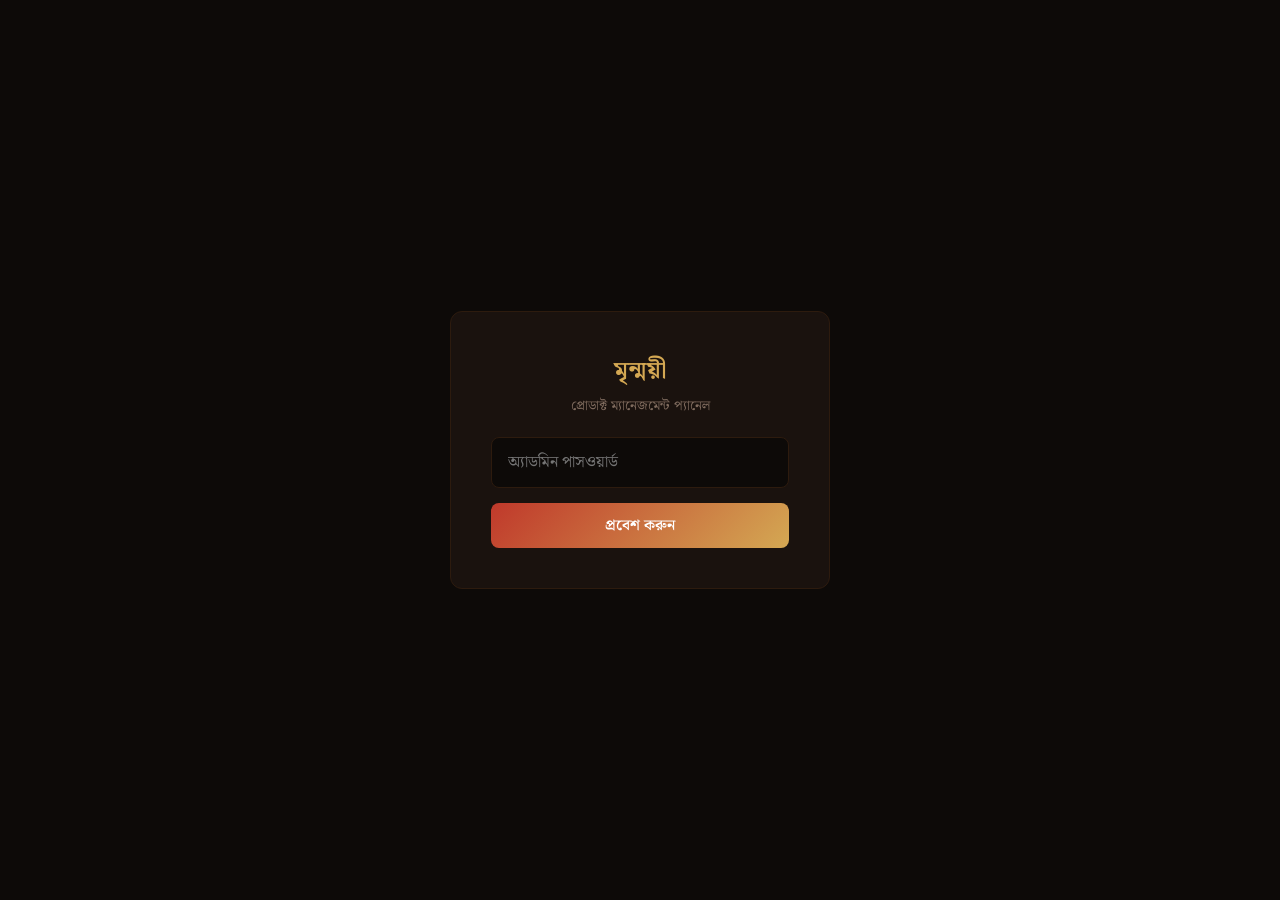
==== admin.html @ 80c6278c "add admin panel with product CRUD + dynamic product loading" ====
<!DOCTYPE html>
<html lang="bn">
<head>
    <meta charset="UTF-8" />
    <meta name="viewport" content="width=device-width, initial-scale=1.0" />
    <title>অ্যাডমিন - মৃন্ময়ী</title>
    <link rel="preconnect" href="https://fonts.googleapis.com" />
    <link href="https://fonts.googleapis.com/css2?family=Noto+Serif+Bengali:wght@400;600;700&family=Inter:wght@400;500;600&display=swap" rel="stylesheet" />
    <style>
        * { margin: 0; padding: 0; box-sizing: border-box; }
        body { font-family: 'Noto Serif Bengali', 'Inter', sans-serif; background: #0d0a08; color: #e8ddd0; min-height: 100vh; }
        .admin-container { max-width: 1100px; margin: 0 auto; padding: 20px; }
        .admin-header { display: flex; justify-content: space-between; align-items: center; padding: 20px 0; border-bottom: 1px solid #2d1b0e; }
        .admin-header h1 { font-size: 1.4rem; color: #d4a853; }
        .admin-header h1 span { color: #c0392b; font-size: 0.8rem; display: block; font-weight: 400; }
        .admin-actions { display: flex; gap: 10px; }
        .admin-stats { display: flex; gap: 20px; padding: 15px 0; color: #7f6b5e; font-size: 0.9rem; }
        .admin-stats strong { color: #d4a853; }

        .login-screen { display: flex; align-items: center; justify-content: center; min-height: 100vh; }
        .login-box { background: #1a120e; border: 1px solid #2d1b0e; border-radius: 12px; padding: 40px; width: 100%; max-width: 380px; text-align: center; }
        .login-box h2 { color: #d4a853; margin-bottom: 5px; }
        .login-box p { color: #7f6b5e; font-size: 0.85rem; margin-bottom: 20px; }
        .login-box input { width: 100%; padding: 12px 16px; background: #0d0a08; border: 1px solid #2d1b0e; border-radius: 8px; color: #e8ddd0; font-size: 1rem; font-family: inherit; margin-bottom: 15px; }
        .login-box input:focus { outline: none; border-color: #d4a853; }
        .login-error { color: #c0392b; font-size: 0.85rem; margin-bottom: 10px; display: none; }
        .login-error.show { display: block; }
        .login-loading { color: #7f6b5e; font-size: 0.85rem; display: none; }
        .login-loading.show { display: block; }

        .btn { padding: 10px 24px; border: none; border-radius: 8px; font-size: 0.95rem; font-family: inherit; cursor: pointer; transition: all 0.3s; }
        .btn-primary { background: linear-gradient(135deg, #c0392b, #d4a853); color: #fff; font-weight: 600; }
        .btn-primary:hover { transform: translateY(-1px); box-shadow: 0 4px 15px rgba(192,57,43,0.4); }
        .btn-secondary { background: #2d1b0e; color: #d4a853; border: 1px solid #4a2c1a; }
        .btn-secondary:hover { background: #3d2515; }
        .btn-danger { background: #7b241c; color: #fff; }
        .btn-danger:hover { background: #922b21; }
        .btn-sm { padding: 6px 14px; font-size: 0.8rem; }
        .btn-success { background: #27ae60; color: #fff; }
        .btn-success:hover { background: #229954; }

        .main-screen { display: none; }

        .toolbar { display: flex; justify-content: space-between; align-items: center; margin: 15px 0; gap: 10px; flex-wrap: wrap; }

        .product-table-wrap { overflow-x: auto; background: #1a120e; border: 1px solid #2d1b0e; border-radius: 10px; }
        .product-table { width: 100%; border-collapse: collapse; font-size: 0.85rem; }
        .product-table th { background: #2d1b0e; color: #d4a853; padding: 10px 12px; text-align: left; font-weight: 600; white-space: nowrap; }
        .product-table td { padding: 10px 12px; border-top: 1px solid #2d1b0e; }
        .product-table tr:hover td { background: rgba(212,168,83,0.03); }
        .product-table .col-name { min-width: 130px; }
        .product-table .col-desc { min-width: 160px; color: #7f6b5e; font-size: 0.8rem; }
        .product-table .col-price { white-space: nowrap; color: #d4a853; font-weight: 600; }
        .product-table .col-cat { white-space: nowrap; }
        .product-table .col-tag { white-space: nowrap; }
        .product-table .col-sizes { white-space: nowrap; color: #7f6b5e; font-size: 0.8rem; }
        .product-table .col-actions { white-space: nowrap; text-align: right; }
        .product-table .col-actions button { margin-left: 5px; }

        .color-dot { display: inline-block; width: 14px; height: 14px; border-radius: 50%; vertical-align: middle; margin-right: 4px; border: 1px solid rgba(255,255,255,0.1); }
        .tag-badge { display: inline-block; padding: 2px 8px; border-radius: 4px; font-size: 0.75rem; background: rgba(212,168,83,0.15); color: #d4a853; }
        .tag-badge.premium { background: rgba(142,68,173,0.2); color: #bb8fce; }
        .tag-badge.bestseller { background: rgba(192,57,43,0.2); color: #e74c3c; }
        .status-active { color: #27ae60; }
        .status-inactive { color: #7f6b5e; }

        .empty-state { text-align: center; padding: 60px 20px; color: #7f6b5e; }
        .empty-state h3 { font-size: 1.2rem; margin-bottom: 8px; color: #999; }
        .empty-state p { font-size: 0.9rem; }

        .toast { position: fixed; bottom: 30px; right: 30px; background: #27ae60; color: #fff; padding: 14px 24px; border-radius: 10px; font-size: 0.9rem; font-family: inherit; display: none; z-index: 9999; animation: slideUp 0.3s ease; box-shadow: 0 4px 20px rgba(0,0,0,0.5); }
        .toast.error { background: #c0392b; }
        .toast.show { display: block; }
        @keyframes slideUp { from { opacity: 0; transform: translateY(20px); } to { opacity: 1; transform: translateY(0); } }

        .modal-overlay { position: fixed; top: 0; left: 0; width: 100%; height: 100%; background: rgba(0,0,0,0.7); display: none; align-items: center; justify-content: center; z-index: 9998; padding: 20px; }
        .modal-overlay.show { display: flex; }
        .modal { background: #1a120e; border: 1px solid #2d1b0e; border-radius: 14px; padding: 30px; width: 100%; max-width: 600px; max-height: 90vh; overflow-y: auto; }
        .modal h3 { color: #d4a853; margin-bottom: 20px; font-size: 1.2rem; }
        .modal .form-row { display: flex; gap: 15px; margin-bottom: 15px; }
        .modal .form-row .form-group { flex: 1; }
        .modal .form-group { margin-bottom: 15px; }
        .modal label { display: block; color: #7f6b5e; font-size: 0.8rem; margin-bottom: 4px; }
        .modal input, .modal select, .modal textarea { width: 100%; padding: 10px 14px; background: #0d0a08; border: 1px solid #2d1b0e; border-radius: 8px; color: #e8ddd0; font-size: 0.9rem; font-family: inherit; }
        .modal input:focus, .modal select:focus, .modal textarea:focus { outline: none; border-color: #d4a853; }
        .modal textarea { resize: vertical; min-height: 60px; }
        .modal .checkbox-group { display: flex; align-items: center; gap: 10px; }
        .modal .checkbox-group input[type="checkbox"] { width: auto; }
        .modal .modal-actions { display: flex; gap: 10px; justify-content: flex-end; margin-top: 20px; }

        @media (max-width: 768px) {
            .admin-container { padding: 10px; }
            .admin-header { flex-direction: column; gap: 10px; text-align: center; }
            .product-table th:nth-child(2), .product-table td:nth-child(2) { display: none; }
            .modal .form-row { flex-direction: column; gap: 0; }
            .modal { padding: 20px; }
            .toast { left: 20px; right: 20px; bottom: 20px; text-align: center; }
        }
    </style>
</head>
<body>

<div class="login-screen" id="loginScreen">
    <div class="login-box">
        <h2>মৃন্ময়ী</h2>
        <p>প্রোডাক্ট ম্যানেজমেন্ট প্যানেল</p>
        <input type="password" id="passwordInput" placeholder="অ্যাডমিন পাসওয়ার্ড" onkeydown="if(event.key==='Enter') login()" />
        <div class="login-error" id="loginError">ভুল পাসওয়ার্ড</div>
        <div class="login-loading" id="loginLoading">ভেরিফাই করা হচ্ছে...</div>
        <button class="btn btn-primary" onclick="login()" style="width:100%">প্রবেশ করুন</button>
    </div>
</div>

<div class="main-screen" id="mainScreen">
    <div class="admin-container">
        <div class="admin-header">
            <div>
                <h1>মৃন্ময়ী <span>প্রোডাক্ট ম্যানেজমেন্ট</span></h1>
            </div>
            <div class="admin-actions">
                <button class="btn btn-sm btn-secondary" onclick="window.open('index.html','_blank')">সাইট দেখুন</button>
                <button class="btn btn-sm btn-danger" onclick="logout()">লগআউট</button>
            </div>
        </div>

        <div class="admin-stats">
            <span>মোট প্রোডাক্ট: <strong id="totalCount">০</strong></span>
            <span>সর্বশেষ আপডেট: <strong id="lastUpdated">--</strong></span>
        </div>

        <div class="toolbar">
            <button class="btn btn-primary" onclick="openAddModal()">+ নতুন প্রোডাক্ট</button>
            <button class="btn btn-sm btn-secondary" onclick="loadProducts()">⟳ রিফ্রেশ</button>
        </div>

        <div class="product-table-wrap" id="tableWrap">
            <div class="empty-state" id="emptyState">
                <h3>কোনো প্রোডাক্ট নেই</h3>
                <p>"+ নতুন প্রোডাক্ট" বাটনে ক্লিক করে প্রথম প্রোডাক্ট যোগ করুন।</p>
            </div>
            <table class="product-table" id="productTable" style="display:none;">
                <thead>
                    <tr>
                        <th>রং</th>
                        <th>নাম</th>
                        <th>দাম</th>
                        <th>ক্যাটাগরি</th>
                        <th>ট্যাগ</th>
                        <th>সাইজ</th>
                        <th style="text-align:right;">অ্যাকশন</th>
                    </tr>
                </thead>
                <tbody id="productBody"></tbody>
            </table>
        </div>
    </div>
</div>

<!-- Add/Edit Modal -->
<div class="modal-overlay" id="productModal">
    <div class="modal">
        <h3 id="modalTitle">নতুন প্রোডাক্ট</h3>
        <input type="hidden" id="editId" value="" />
        <div class="form-row">
            <div class="form-group">
                <label>নাম *</label>
                <input type="text" id="pName" placeholder="যেমন: সোনালী প্রিয়া" />
            </div>
            <div class="form-group">
                <label>দাম (৳) *</label>
                <input type="number" id="pPrice" placeholder="৩৫০" min="0" />
            </div>
        </div>
        <div class="form-group">
            <label>বর্ণনা *</label>
            <textarea id="pDesc" placeholder="যেমন: সোনালী কুন্দন ডিজাইনের চুড়ি সেট"></textarea>
        </div>
        <div class="form-row">
            <div class="form-group">
                <label>রং (হেক্স কোড)</label>
                <input type="text" id="pColor" placeholder="#d4a853" />
            </div>
            <div class="form-group">
                <label>রংয়ের নাম</label>
                <input type="text" id="pColorName" placeholder="golden" />
            </div>
        </div>
        <div class="form-row">
            <div class="form-group">
                <label>ক্যাটাগরি *</label>
                <select id="pCategory">
                    <option value="golden">সোনালী (Golden)</option>
                    <option value="red">লাল (Red)</option>
                    <option value="blue">নীল (Blue)</option>
                    <option value="green">সবুজ (Green)</option>
                    <option value="premium">প্রিমিয়াম (Premium)</option>
                </select>
            </div>
            <div class="form-group">
                <label>সাইজ (কমা দিয়ে আলাদা)</label>
                <input type="text" id="pSizes" placeholder="M, L, XL" />
            </div>
        </div>
        <div class="form-row">
            <div class="form-group">
                <label>ট্যাগ (ঐচ্ছিক)</label>
                <input type="text" id="pTag" placeholder="যেমন: বেস্টসেলার, নতুন, প্রিমিয়াম" />
            </div>
            <div class="form-group">
                <label>স্ট্যাটাস</label>
                <div class="checkbox-group">
                    <input type="checkbox" id="pActive" checked />
                    <label style="margin:0;">সক্রিয়</label>
                </div>
            </div>
        </div>
        <div class="form-group">
            <label>ছবির URL *</label>
            <input type="text" id="pImage" placeholder="images/ফাইল.jpg অথবা https://... URL" />
        </div>
        <div class="modal-actions">
            <button class="btn btn-secondary" onclick="closeModal()">বাতিল</button>
            <button class="btn btn-success" id="saveBtn" onclick="saveProduct()">সেভ করুন</button>
        </div>
    </div>
</div>

<!-- Delete Confirmation -->
<div class="modal-overlay" id="deleteModal">
    <div class="modal" style="max-width:400px;">
        <h3 style="color:#c0392b;">প্রোডাক্ট ডিলিট করবেন?</h3>
        <p id="deleteName" style="color:#e8ddd0;margin-bottom:6px;"></p>
        <p style="color:#7f6b5e;font-size:0.85rem;">এই প্রোডাক্ট স্থায়ীভাবে মুছে যাবে।</p>
        <input type="hidden" id="deleteId" value="" />
        <div class="modal-actions">
            <button class="btn btn-secondary" onclick="closeDeleteModal()">বাতিল</button>
            <button class="btn btn-danger" onclick="confirmDelete()">ডিলিট করুন</button>
        </div>
    </div>
</div>

<div class="toast" id="toast"></div>

<script>
var API_URL = 'https://script.google.com/macros/s/AKfycbx_mSFby4uET0ACqFEdVvw1u954wOQj4kkb-bBLTsKxGAxZcxYcHjae21Y_AVD1EjmvEA/exec';

function jsonp(url, callbackName, callback) {
    window[callbackName] = function(data) {
        delete window[callbackName];
        var s = document.getElementById('_jp_' + callbackName);
        if (s) s.remove();
        callback(data);
    };
    var s = document.createElement('script');
    s.id = '_jp_' + callbackName;
    var sep = url.indexOf('?') > -1 ? '&' : '?';
    s.src = url + sep + 'callback=' + callbackName;
    s.onerror = function() {
        delete window[callbackName];
        callback({error: 'Network error'});
    };
    document.body.appendChild(s);
}

function login() {
    var pass = document.getElementById('passwordInput').value;
    if (!pass) return;
    document.getElementById('loginError').classList.remove('show');
    document.getElementById('loginLoading').classList.add('show');
    var cb = 'authCB_' + Date.now();
    jsonp(API_URL + '?action=auth&password=' + encodeURIComponent(pass), cb, function(data) {
        document.getElementById('loginLoading').classList.remove('show');
        if (data.valid) {
            localStorage.setItem('mrinmoyee_admin_pass', pass);
            document.getElementById('loginScreen').style.display = 'none';
            document.getElementById('mainScreen').style.display = 'block';
            loadProducts();
        } else {
            document.getElementById('loginError').textContent = data.message || 'ভুল পাসওয়ার্ড';
            document.getElementById('loginError').classList.add('show');
        }
    });
}

function logout() {
    localStorage.removeItem('mrinmoyee_admin_pass');
    document.getElementById('mainScreen').style.display = 'none';
    document.getElementById('loginScreen').style.display = 'flex';
    document.getElementById('passwordInput').value = '';
}

var products = [];

function loadProducts() {
    document.getElementById('lastUpdated').textContent = 'লোড হচ্ছে...';
    var pass = localStorage.getItem('mrinmoyee_admin_pass');
    var cb = 'prodCB_' + Date.now();
    jsonp(API_URL + '?action=getProducts&password=' + encodeURIComponent(pass), cb, function(data) {
        if (data.error) {
            showToast('ডেটা লোড করতে সমস্যা: ' + data.error, true);
            return;
        }
        if (data.products && Array.isArray(data.products)) {
            products = data.products;
        } else {
            products = [];
        }
        renderTable();
        document.getElementById('lastUpdated').textContent = new Date().toLocaleString('bn-BD');
    });
}

function renderTable() {
    document.getElementById('totalCount').textContent = products.length;
    var tbody = document.getElementById('productBody');
    var table = document.getElementById('productTable');
    var empty = document.getElementById('emptyState');

    if (products.length === 0) {
        table.style.display = 'none';
        empty.style.display = 'block';
        return;
    }

    table.style.display = '';
    empty.style.display = 'none';

    tbody.innerHTML = products.map(function(p) {
        var tagClass = '';
        var tagText = p.tag || '';
        if (tagText === 'প্রিমিয়াম') tagClass = 'premium';
        else if (tagText === 'বেস্টসেলার') tagClass = 'bestseller';

        return '<tr>' +
            '<td><span class="color-dot" style="background:' + (p.color || '#999') + '"></span></td>' +
            '<td class="col-name">' + esc(p.name) + '</td>' +
            '<td class="col-price">৳' + p.price + '</td>' +
            '<td class="col-cat">' + esc(p.category || '-') + '</td>' +
            '<td class="col-tag">' + (tagText ? '<span class="tag-badge ' + tagClass + '">' + esc(tagText) + '</span>' : '-') + '</td>' +
            '<td class="col-sizes">' + esc(p.sizes || '-') + '</td>' +
            '<td class="col-actions">' +
                '<button class="btn btn-sm btn-secondary" onclick="openEditModal(\'' + p.id + '\')">সম্পাদনা</button>' +
                '<button class="btn btn-sm btn-danger" onclick="openDeleteModal(\'' + p.id + '\',\'' + esc(p.name) + '\')">ডিলিট</button>' +
            '</td>' +
        '</tr>';
    }).join('');
}

function esc(t) {
    if (!t) return '';
    return String(t).replace(/&/g,'&amp;').replace(/</g,'&lt;').replace(/>/g,'&gt;').replace(/"/g,'&quot;');
}

function openAddModal() {
    document.getElementById('modalTitle').textContent = 'নতুন প্রোডাক্ট';
    document.getElementById('editId').value = '';
    document.getElementById('pName').value = '';
    document.getElementById('pDesc').value = '';
    document.getElementById('pPrice').value = '';
    document.getElementById('pColor').value = '#d4a853';
    document.getElementById('pColorName').value = '';
    document.getElementById('pCategory').value = 'golden';
    document.getElementById('pSizes').value = 'M, L';
    document.getElementById('pTag').value = '';
    document.getElementById('pActive').checked = true;
    document.getElementById('pImage').value = '';
    document.getElementById('saveBtn').textContent = 'সেভ করুন';
    document.getElementById('productModal').classList.add('show');
}

function openEditModal(id) {
    var p = products.find(function(x) { return String(x.id) === String(id); });
    if (!p) return;
    document.getElementById('modalTitle').textContent = 'প্রোডাক্ট সম্পাদনা';
    document.getElementById('editId').value = p.id;
    document.getElementById('pName').value = p.name || '';
    document.getElementById('pDesc').value = p.desc || '';
    document.getElementById('pPrice').value = p.price || '';
    document.getElementById('pColor').value = p.color || '#d4a853';
    document.getElementById('pColorName').value = p.colorName || '';
    document.getElementById('pCategory').value = p.category || 'golden';
    document.getElementById('pSizes').value = (p.sizes || '').replace(/,/g, ', ');
    document.getElementById('pTag').value = p.tag || '';
    document.getElementById('pActive').checked = p.active !== 'NO';
    document.getElementById('pImage').value = p.image || '';
    document.getElementById('saveBtn').textContent = 'আপডেট করুন';
    document.getElementById('productModal').classList.add('show');
}

function closeModal() {
    document.getElementById('productModal').classList.remove('show');
}

function saveProduct() {
    var id = document.getElementById('editId').value;
    var data = {
        action: 'saveProduct',
        password: localStorage.getItem('mrinmoyee_admin_pass'),
        id: id || '',
        name: document.getElementById('pName').value.trim(),
        desc: document.getElementById('pDesc').value.trim(),
        price: document.getElementById('pPrice').value,
        color: document.getElementById('pColor').value.trim(),
        colorName: document.getElementById('pColorName').value.trim(),
        category: document.getElementById('pCategory').value,
        sizes: document.getElementById('pSizes').value.trim(),
        tag: document.getElementById('pTag').value.trim(),
        active: document.getElementById('pActive').checked ? 'YES' : 'NO',
        image: document.getElementById('pImage').value.trim()
    };

    if (!data.name || !data.price || !data.image) {
        showToast('নাম, দাম ও ছবির URL অবশ্যই দিন', true);
        return;
    }

    var cb = 'saveCB_' + Date.now();
    var params = [];
    for (var k in data) {
        if (data.hasOwnProperty(k)) {
            params.push(encodeURIComponent(k) + '=' + encodeURIComponent(data[k]));
        }
    }
    var url = API_URL + '?' + params.join('&');

    document.getElementById('saveBtn').textContent = 'সেভ হচ্ছে...';
    document.getElementById('saveBtn').disabled = true;

    jsonp(url, cb, function(result) {
        document.getElementById('saveBtn').textContent = id ? 'আপডেট করুন' : 'সেভ করুন';
        document.getElementById('saveBtn').disabled = false;
        if (result.success) {
            closeModal();
            showToast(id ? 'প্রোডাক্ট আপডেট হয়েছে' : 'নতুন প্রোডাক্ট যোগ হয়েছে');
            loadProducts();
        } else {
            showToast(result.message || 'সেভ করতে সমস্যা', true);
        }
    });
}

function openDeleteModal(id, name) {
    document.getElementById('deleteId').value = id;
    document.getElementById('deleteName').textContent = 'প্রোডাক্ট: ' + name;
    document.getElementById('deleteModal').classList.add('show');
}

function closeDeleteModal() {
    document.getElementById('deleteModal').classList.remove('show');
}

function confirmDelete() {
    var id = document.getElementById('deleteId').value;
    var pass = localStorage.getItem('mrinmoyee_admin_pass');
    var cb = 'delCB_' + Date.now();
    jsonp(API_URL + '?action=deleteProduct&id=' + encodeURIComponent(id) + '&password=' + encodeURIComponent(pass), cb, function(result) {
        if (result.success) {
            closeDeleteModal();
            showToast('প্রোডাক্ট ডিলিট হয়েছে');
            loadProducts();
        } else {
            showToast(result.message || 'ডিলিট করতে সমস্যা', true);
        }
    });
}

function showToast(msg, isError) {
    var t = document.getElementById('toast');
    t.textContent = msg;
    t.className = 'toast' + (isError ? ' error' : '') + ' show';
    setTimeout(function() { t.classList.remove('show'); }, 3500);
}

// Auto-login if password saved
var savedPass = localStorage.getItem('mrinmoyee_admin_pass');
if (savedPass) {
    document.getElementById('passwordInput').value = savedPass;
    login();
}
</script>
</body>
</html>
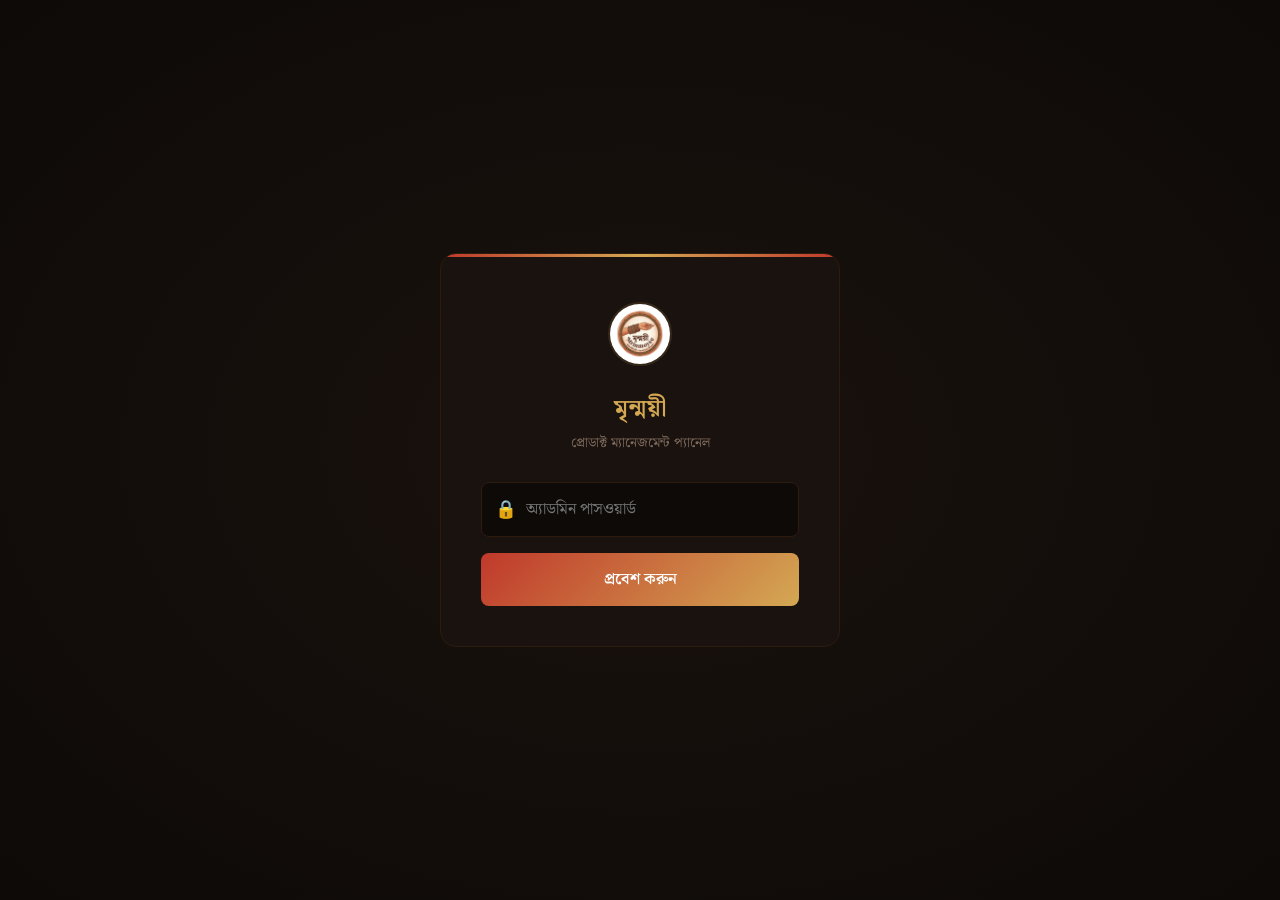
==== commit d3824bd4: "update Apps Script to v5 with WhatsApp emoji fix, gift/note/packaging questions, and regenerate opti" ====
--- a/admin.html
+++ b/admin.html
@@ -3,98 +3,191 @@
 <head>
     <meta charset="UTF-8" />
     <meta name="viewport" content="width=device-width, initial-scale=1.0" />
-    <title>অ্যাডমিন - মৃন্ময়ী</title>
+    <title>অ্যাডমিন — মৃন্ময়ী</title>
     <link rel="preconnect" href="https://fonts.googleapis.com" />
-    <link href="https://fonts.googleapis.com/css2?family=Noto+Serif+Bengali:wght@400;600;700&family=Inter:wght@400;500;600&display=swap" rel="stylesheet" />
+    <link href="https://fonts.googleapis.com/css2?family=Noto+Serif+Bengali:wght@400;600;700&family=Inter:wght@400;500;600;700&display=swap" rel="stylesheet" />
     <style>
+        :root {
+            --bg: #0d0a08;
+            --surface: #1a120e;
+            --surface2: #231912;
+            --border: #2d1b0e;
+            --border2: #4a2c1a;
+            --gold: #d4a853;
+            --gold-dim: rgba(212,168,83,0.15);
+            --ruby: #c0392b;
+            --ruby-dim: rgba(192,57,43,0.15);
+            --green: #27ae60;
+            --green-dim: rgba(39,174,96,0.15);
+            --blue: #2980b9;
+            --purple: #8e44ad;
+            --text: #e8ddd0;
+            --text2: #7f6b5e;
+            --text3: #999;
+            --radius: 12px;
+            --radius-sm: 8px;
+        }
         * { margin: 0; padding: 0; box-sizing: border-box; }
-        body { font-family: 'Noto Serif Bengali', 'Inter', sans-serif; background: #0d0a08; color: #e8ddd0; min-height: 100vh; }
-        .admin-container { max-width: 1100px; margin: 0 auto; padding: 20px; }
-        .admin-header { display: flex; justify-content: space-between; align-items: center; padding: 20px 0; border-bottom: 1px solid #2d1b0e; }
-        .admin-header h1 { font-size: 1.4rem; color: #d4a853; }
-        .admin-header h1 span { color: #c0392b; font-size: 0.8rem; display: block; font-weight: 400; }
-        .admin-actions { display: flex; gap: 10px; }
-        .admin-stats { display: flex; gap: 20px; padding: 15px 0; color: #7f6b5e; font-size: 0.9rem; }
-        .admin-stats strong { color: #d4a853; }
-
-        .login-screen { display: flex; align-items: center; justify-content: center; min-height: 100vh; }
-        .login-box { background: #1a120e; border: 1px solid #2d1b0e; border-radius: 12px; padding: 40px; width: 100%; max-width: 380px; text-align: center; }
-        .login-box h2 { color: #d4a853; margin-bottom: 5px; }
-        .login-box p { color: #7f6b5e; font-size: 0.85rem; margin-bottom: 20px; }
-        .login-box input { width: 100%; padding: 12px 16px; background: #0d0a08; border: 1px solid #2d1b0e; border-radius: 8px; color: #e8ddd0; font-size: 1rem; font-family: inherit; margin-bottom: 15px; }
-        .login-box input:focus { outline: none; border-color: #d4a853; }
-        .login-error { color: #c0392b; font-size: 0.85rem; margin-bottom: 10px; display: none; }
+        body { font-family: 'Noto Serif Bengali', 'Inter', sans-serif; background: var(--bg); color: var(--text); min-height: 100vh; }
+        ::-webkit-scrollbar { width: 6px; }
+        ::-webkit-scrollbar-track { background: var(--bg); }
+        ::-webkit-scrollbar-thumb { background: var(--border); border-radius: 3px; }
+        ::-webkit-scrollbar-thumb:hover { background: var(--border2); }
+
+        /* ===== LOGIN ===== */
+        .login-screen { display: flex; align-items: center; justify-content: center; min-height: 100vh; padding: 20px; background: radial-gradient(ellipse at center, #1a120e 0%, #0d0a08 100%); }
+        .login-box { background: var(--surface); border: 1px solid var(--border); border-radius: 16px; padding: 48px 40px 40px; width: 100%; max-width: 400px; text-align: center; position: relative; overflow: hidden; }
+        .login-box::before { content: ''; position: absolute; top: 0; left: 0; right: 0; height: 3px; background: linear-gradient(90deg, var(--ruby), var(--gold), var(--ruby)); }
+        .login-logo { width: 64px; height: 64px; border-radius: 50%; object-fit: cover; margin-bottom: 16px; border: 2px solid var(--gold-dim); }
+        .login-box h2 { color: var(--gold); font-size: 1.5rem; margin-bottom: 4px; }
+        .login-box .login-sub { color: var(--text2); font-size: 0.85rem; margin-bottom: 28px; }
+        .login-box .input-wrap { position: relative; margin-bottom: 16px; }
+        .login-box .input-wrap input { width: 100%; padding: 14px 16px 14px 44px; background: var(--bg); border: 1px solid var(--border); border-radius: var(--radius-sm); color: var(--text); font-size: 1rem; font-family: inherit; transition: border-color 0.3s; }
+        .login-box .input-wrap input:focus { outline: none; border-color: var(--gold); box-shadow: 0 0 0 3px var(--gold-dim); }
+        .login-box .input-wrap .input-icon { position: absolute; left: 14px; top: 50%; transform: translateY(-50%); color: var(--text2); font-size: 1.1rem; }
+        .login-error { color: var(--ruby); font-size: 0.85rem; margin-bottom: 12px; display: none; }
         .login-error.show { display: block; }
-        .login-loading { color: #7f6b5e; font-size: 0.85rem; display: none; }
+        .login-loading { color: var(--text2); font-size: 0.85rem; display: none; margin-bottom: 12px; }
         .login-loading.show { display: block; }
-
-        .btn { padding: 10px 24px; border: none; border-radius: 8px; font-size: 0.95rem; font-family: inherit; cursor: pointer; transition: all 0.3s; }
-        .btn-primary { background: linear-gradient(135deg, #c0392b, #d4a853); color: #fff; font-weight: 600; }
-        .btn-primary:hover { transform: translateY(-1px); box-shadow: 0 4px 15px rgba(192,57,43,0.4); }
-        .btn-secondary { background: #2d1b0e; color: #d4a853; border: 1px solid #4a2c1a; }
-        .btn-secondary:hover { background: #3d2515; }
-        .btn-danger { background: #7b241c; color: #fff; }
-        .btn-danger:hover { background: #922b21; }
-        .btn-sm { padding: 6px 14px; font-size: 0.8rem; }
-        .btn-success { background: #27ae60; color: #fff; }
+        .btn-login { width: 100%; padding: 14px; border: none; border-radius: var(--radius-sm); font-size: 1rem; font-family: inherit; font-weight: 600; cursor: pointer; background: linear-gradient(135deg, var(--ruby), var(--gold)); color: #fff; transition: all 0.3s; }
+        .btn-login:hover { transform: translateY(-1px); box-shadow: 0 6px 20px rgba(192,57,43,0.4); }
+
+        /* ===== MAIN ===== */
+        .main-screen { display: none; }
+        .admin-wrap { max-width: 1200px; margin: 0 auto; padding: 0 20px; }
+
+        /* Header */
+        .admin-header { display: flex; justify-content: space-between; align-items: center; padding: 20px 0; border-bottom: 1px solid var(--border); flex-wrap: wrap; gap: 12px; }
+        .admin-header .brand h1 { font-size: 1.3rem; color: var(--gold); }
+        .admin-header .brand h1 span { color: var(--text2); font-size: 0.75rem; display: block; font-weight: 400; }
+        .admin-header .actions { display: flex; gap: 8px; }
+
+        /* Stats */
+        .stats-row { display: grid; grid-template-columns: repeat(auto-fit, minmax(140px, 1fr)); gap: 12px; padding: 20px 0; }
+        .stat-card { background: var(--surface); border: 1px solid var(--border); border-radius: var(--radius); padding: 16px; display: flex; align-items: center; gap: 14px; transition: border-color 0.3s; }
+        .stat-card:hover { border-color: var(--border2); }
+        .stat-icon { width: 40px; height: 40px; border-radius: 10px; display: flex; align-items: center; justify-content: center; font-size: 1.2rem; flex-shrink: 0; }
+        .stat-icon.products { background: var(--gold-dim); }
+        .stat-icon.live { background: var(--green-dim); }
+        .stat-icon.updated { background: rgba(41,128,185,0.15); }
+        .stat-info label { display: block; font-size: 0.7rem; color: var(--text2); text-transform: uppercase; letter-spacing: 0.5px; }
+        .stat-info strong { font-size: 1.3rem; color: var(--gold); font-family: 'Inter', sans-serif; }
+
+        /* Toolbar */
+        .toolbar { display: flex; justify-content: space-between; align-items: center; gap: 12px; flex-wrap: wrap; margin-bottom: 20px; }
+        .toolbar-left { display: flex; gap: 8px; flex-wrap: wrap; }
+        .toolbar-right { display: flex; gap: 8px; }
+        .search-box { position: relative; min-width: 200px; }
+        .search-box input { width: 100%; padding: 10px 14px 10px 38px; background: var(--surface); border: 1px solid var(--border); border-radius: var(--radius-sm); color: var(--text); font-size: 0.85rem; font-family: inherit; transition: border-color 0.3s; }
+        .search-box input:focus { outline: none; border-color: var(--gold); }
+        .search-box .search-icon { position: absolute; left: 12px; top: 50%; transform: translateY(-50%); color: var(--text2); font-size: 0.9rem; }
+        .category-chips { display: flex; gap: 6px; flex-wrap: wrap; margin-bottom: 16px; }
+        .chip { padding: 6px 14px; border-radius: 20px; font-size: 0.78rem; font-family: inherit; cursor: pointer; border: 1px solid var(--border); background: transparent; color: var(--text2); transition: all 0.2s; }
+        .chip:hover { border-color: var(--gold); color: var(--gold); }
+        .chip.active { background: var(--gold-dim); border-color: var(--gold); color: var(--gold); font-weight: 600; }
+
+        /* Product Grid */
+        .product-grid { display: grid; grid-template-columns: repeat(auto-fill, minmax(260px, 1fr)); gap: 14px; padding-bottom: 40px; }
+        .prod-card { background: var(--surface); border: 1px solid var(--border); border-radius: var(--radius); overflow: hidden; transition: all 0.3s; }
+        .prod-card:hover { border-color: var(--border2); transform: translateY(-2px); box-shadow: 0 6px 24px rgba(0,0,0,0.3); }
+        .prod-card .card-img-wrap { position: relative; height: 140px; background: var(--surface2); overflow: hidden; }
+        .prod-card .card-img-wrap img { width: 100%; height: 100%; object-fit: cover; transition: transform 0.4s; }
+        .prod-card:hover .card-img-wrap img { transform: scale(1.05); }
+        .prod-card .card-img-wrap .img-placeholder { width: 100%; height: 100%; display: flex; align-items: center; justify-content: center; color: var(--text2); font-size: 2rem; }
+        .prod-card .card-tags { position: absolute; top: 8px; left: 8px; display: flex; gap: 4px; flex-wrap: wrap; }
+        .prod-card .card-tag { padding: 2px 10px; border-radius: 4px; font-size: 0.65rem; font-weight: 600; text-transform: uppercase; letter-spacing: 0.3px; }
+        .prod-card .card-tag.bestseller { background: rgba(192,57,43,0.85); color: #fff; }
+        .prod-card .card-tag.premium { background: rgba(142,68,173,0.85); color: #fff; }
+        .prod-card .card-tag.new { background: rgba(39,174,96,0.85); color: #fff; }
+        .prod-card .card-tag.savings { background: rgba(41,128,185,0.85); color: #fff; }
+        .prod-card .card-status { position: absolute; top: 8px; right: 8px; width: 10px; height: 10px; border-radius: 50%; border: 2px solid var(--surface); }
+        .prod-card .card-status.active { background: var(--green); }
+        .prod-card .card-status.inactive { background: var(--text2); }
+        .prod-card .card-body { padding: 14px 16px 16px; }
+        .prod-card .card-body .card-top { display: flex; justify-content: space-between; align-items: flex-start; margin-bottom: 6px; }
+        .prod-card .card-body .card-name { font-size: 0.95rem; font-weight: 600; color: var(--text); }
+        .prod-card .card-body .card-price { font-size: 1.05rem; font-weight: 700; color: var(--gold); font-family: 'Inter', sans-serif; white-space: nowrap; }
+        .prod-card .card-body .card-desc { font-size: 0.78rem; color: var(--text2); margin-bottom: 10px; display: -webkit-box; -webkit-line-clamp: 2; -webkit-box-orient: vertical; overflow: hidden; }
+        .prod-card .card-body .card-meta { display: flex; gap: 10px; flex-wrap: wrap; margin-bottom: 12px; }
+        .prod-card .card-body .card-meta-item { display: flex; align-items: center; gap: 4px; font-size: 0.72rem; color: var(--text2); }
+        .prod-card .card-body .card-meta-item .color-swatch { width: 12px; height: 12px; border-radius: 50%; border: 1px solid rgba(255,255,255,0.1); display: inline-block; }
+        .prod-card .card-body .card-actions { display: flex; gap: 6px; }
+        .prod-card .card-body .card-actions button { flex: 1; }
+
+        .empty-state { grid-column: 1 / -1; text-align: center; padding: 80px 20px; color: var(--text2); }
+        .empty-state .empty-icon { font-size: 3rem; margin-bottom: 12px; opacity: 0.5; }
+        .empty-state h3 { font-size: 1.2rem; color: var(--text3); margin-bottom: 6px; }
+        .empty-state p { font-size: 0.85rem; }
+
+        /* ===== BUTTONS ===== */
+        .btn { padding: 10px 22px; border: none; border-radius: var(--radius-sm); font-size: 0.88rem; font-family: inherit; cursor: pointer; transition: all 0.25s; font-weight: 500; display: inline-flex; align-items: center; gap: 6px; }
+        .btn-primary { background: linear-gradient(135deg, var(--ruby), var(--gold)); color: #fff; font-weight: 600; }
+        .btn-primary:hover { transform: translateY(-1px); box-shadow: 0 4px 16px rgba(192,57,43,0.35); }
+        .btn-secondary { background: var(--surface); color: var(--text); border: 1px solid var(--border); }
+        .btn-secondary:hover { background: var(--surface2); border-color: var(--border2); }
+        .btn-danger { background: var(--ruby); color: #fff; }
+        .btn-danger:hover { background: #a93226; }
+        .btn-success { background: var(--green); color: #fff; }
         .btn-success:hover { background: #229954; }
-
-        .main-screen { display: none; }
-
-        .toolbar { display: flex; justify-content: space-between; align-items: center; margin: 15px 0; gap: 10px; flex-wrap: wrap; }
-
-        .product-table-wrap { overflow-x: auto; background: #1a120e; border: 1px solid #2d1b0e; border-radius: 10px; }
-        .product-table { width: 100%; border-collapse: collapse; font-size: 0.85rem; }
-        .product-table th { background: #2d1b0e; color: #d4a853; padding: 10px 12px; text-align: left; font-weight: 600; white-space: nowrap; }
-        .product-table td { padding: 10px 12px; border-top: 1px solid #2d1b0e; }
-        .product-table tr:hover td { background: rgba(212,168,83,0.03); }
-        .product-table .col-name { min-width: 130px; }
-        .product-table .col-desc { min-width: 160px; color: #7f6b5e; font-size: 0.8rem; }
-        .product-table .col-price { white-space: nowrap; color: #d4a853; font-weight: 600; }
-        .product-table .col-cat { white-space: nowrap; }
-        .product-table .col-tag { white-space: nowrap; }
-        .product-table .col-sizes { white-space: nowrap; color: #7f6b5e; font-size: 0.8rem; }
-        .product-table .col-actions { white-space: nowrap; text-align: right; }
-        .product-table .col-actions button { margin-left: 5px; }
-
-        .color-dot { display: inline-block; width: 14px; height: 14px; border-radius: 50%; vertical-align: middle; margin-right: 4px; border: 1px solid rgba(255,255,255,0.1); }
-        .tag-badge { display: inline-block; padding: 2px 8px; border-radius: 4px; font-size: 0.75rem; background: rgba(212,168,83,0.15); color: #d4a853; }
-        .tag-badge.premium { background: rgba(142,68,173,0.2); color: #bb8fce; }
-        .tag-badge.bestseller { background: rgba(192,57,43,0.2); color: #e74c3c; }
-        .status-active { color: #27ae60; }
-        .status-inactive { color: #7f6b5e; }
-
-        .empty-state { text-align: center; padding: 60px 20px; color: #7f6b5e; }
-        .empty-state h3 { font-size: 1.2rem; margin-bottom: 8px; color: #999; }
-        .empty-state p { font-size: 0.9rem; }
-
-        .toast { position: fixed; bottom: 30px; right: 30px; background: #27ae60; color: #fff; padding: 14px 24px; border-radius: 10px; font-size: 0.9rem; font-family: inherit; display: none; z-index: 9999; animation: slideUp 0.3s ease; box-shadow: 0 4px 20px rgba(0,0,0,0.5); }
-        .toast.error { background: #c0392b; }
-        .toast.show { display: block; }
-        @keyframes slideUp { from { opacity: 0; transform: translateY(20px); } to { opacity: 1; transform: translateY(0); } }
-
-        .modal-overlay { position: fixed; top: 0; left: 0; width: 100%; height: 100%; background: rgba(0,0,0,0.7); display: none; align-items: center; justify-content: center; z-index: 9998; padding: 20px; }
+        .btn-sm { padding: 7px 14px; font-size: 0.78rem; }
+        .btn-xs { padding: 4px 10px; font-size: 0.7rem; }
+
+        /* ===== TOAST ===== */
+        .toast { position: fixed; bottom: 24px; right: 24px; background: var(--surface); border: 1px solid var(--green); border-radius: var(--radius); padding: 14px 20px; font-size: 0.88rem; font-family: inherit; display: none; z-index: 9999; align-items: center; gap: 10px; box-shadow: 0 8px 32px rgba(0,0,0,0.5); animation: toastIn 0.35s ease; }
+        .toast.error { border-color: var(--ruby); }
+        .toast.show { display: flex; }
+        .toast .toast-icon { font-size: 1.2rem; }
+        @keyframes toastIn { from { opacity: 0; transform: translateY(16px); } to { opacity: 1; transform: translateY(0); } }
+
+        /* ===== MODAL ===== */
+        .modal-overlay { position: fixed; top: 0; left: 0; width: 100%; height: 100%; background: rgba(0,0,0,0.7); display: none; align-items: center; justify-content: center; z-index: 9998; padding: 20px; backdrop-filter: blur(4px); }
         .modal-overlay.show { display: flex; }
-        .modal { background: #1a120e; border: 1px solid #2d1b0e; border-radius: 14px; padding: 30px; width: 100%; max-width: 600px; max-height: 90vh; overflow-y: auto; }
-        .modal h3 { color: #d4a853; margin-bottom: 20px; font-size: 1.2rem; }
-        .modal .form-row { display: flex; gap: 15px; margin-bottom: 15px; }
+        .modal { background: var(--surface); border: 1px solid var(--border); border-radius: 16px; padding: 32px; width: 100%; max-width: 640px; max-height: 90vh; overflow-y: auto; position: relative; animation: modalIn 0.25s ease; }
+        @keyframes modalIn { from { opacity: 0; transform: scale(0.95) translateY(10px); } to { opacity: 1; transform: scale(1) translateY(0); } }
+        .modal .modal-header { display: flex; justify-content: space-between; align-items: center; margin-bottom: 24px; padding-bottom: 16px; border-bottom: 1px solid var(--border); }
+        .modal .modal-header h3 { color: var(--gold); font-size: 1.15rem; }
+        .modal .modal-close { width: 32px; height: 32px; border-radius: 8px; border: none; background: var(--bg); color: var(--text2); font-size: 1.2rem; cursor: pointer; display: flex; align-items: center; justify-content: center; transition: all 0.2s; }
+        .modal .modal-close:hover { background: var(--surface2); color: var(--text); }
+        .modal .form-row { display: flex; gap: 14px; margin-bottom: 16px; }
         .modal .form-row .form-group { flex: 1; }
-        .modal .form-group { margin-bottom: 15px; }
-        .modal label { display: block; color: #7f6b5e; font-size: 0.8rem; margin-bottom: 4px; }
-        .modal input, .modal select, .modal textarea { width: 100%; padding: 10px 14px; background: #0d0a08; border: 1px solid #2d1b0e; border-radius: 8px; color: #e8ddd0; font-size: 0.9rem; font-family: inherit; }
-        .modal input:focus, .modal select:focus, .modal textarea:focus { outline: none; border-color: #d4a853; }
-        .modal textarea { resize: vertical; min-height: 60px; }
-        .modal .checkbox-group { display: flex; align-items: center; gap: 10px; }
-        .modal .checkbox-group input[type="checkbox"] { width: auto; }
-        .modal .modal-actions { display: flex; gap: 10px; justify-content: flex-end; margin-top: 20px; }
-
+        .modal .form-group { margin-bottom: 16px; }
+        .modal label { display: block; color: var(--text2); font-size: 0.78rem; margin-bottom: 5px; font-weight: 500; }
+        .modal input, .modal select, .modal textarea { width: 100%; padding: 11px 14px; background: var(--bg); border: 1px solid var(--border); border-radius: var(--radius-sm); color: var(--text); font-size: 0.9rem; font-family: inherit; transition: border-color 0.3s; }
+        .modal input:focus, .modal select:focus, .modal textarea:focus { outline: none; border-color: var(--gold); box-shadow: 0 0 0 3px var(--gold-dim); }
+        .modal textarea { resize: vertical; min-height: 56px; }
+        .modal .checkbox-group { display: flex; align-items: center; gap: 10px; padding: 8px 0; }
+        .modal .checkbox-group input[type="checkbox"] { width: 18px; height: 18px; accent-color: var(--gold); }
+        .modal .checkbox-group label { margin: 0; }
+        .modal .image-preview { margin-top: 8px; max-width: 120px; max-height: 80px; border-radius: 6px; overflow: hidden; border: 1px solid var(--border); display: none; }
+        .modal .image-preview.show { display: block; }
+        .modal .image-preview img { width: 100%; height: 100%; object-fit: cover; }
+        .modal .modal-actions { display: flex; gap: 10px; justify-content: flex-end; margin-top: 24px; padding-top: 16px; border-top: 1px solid var(--border); }
+
+        .modal-del { max-width: 420px; text-align: center; }
+        .modal-del .del-icon { font-size: 2.5rem; margin-bottom: 12px; }
+        .modal-del h3 { color: var(--ruby); font-size: 1.15rem; margin-bottom: 8px; }
+        .modal-del p { color: var(--text2); font-size: 0.85rem; margin-bottom: 4px; }
+        .modal-del .del-name { color: var(--text); font-weight: 600; font-size: 1rem; margin-bottom: 16px; }
+        .modal-del .modal-actions { justify-content: center; border: none; padding: 0; margin-top: 20px; }
+
+        /* ===== RESPONSIVE ===== */
         @media (max-width: 768px) {
-            .admin-container { padding: 10px; }
-            .admin-header { flex-direction: column; gap: 10px; text-align: center; }
-            .product-table th:nth-child(2), .product-table td:nth-child(2) { display: none; }
+            .admin-wrap { padding: 0 12px; }
+            .admin-header { flex-direction: column; text-align: center; }
+            .stats-row { grid-template-columns: repeat(2, 1fr); }
+            .product-grid { grid-template-columns: 1fr; }
+            .toolbar-left, .toolbar-right { width: 100%; }
+            .search-box { min-width: 100%; }
             .modal .form-row { flex-direction: column; gap: 0; }
             .modal { padding: 20px; }
-            .toast { left: 20px; right: 20px; bottom: 20px; text-align: center; }
+            .toast { left: 12px; right: 12px; bottom: 12px; text-align: center; justify-content: center; }
+            .stat-card { padding: 12px; }
+            .stat-icon { width: 32px; height: 32px; font-size: 1rem; }
+            .stat-info strong { font-size: 1.1rem; }
+        }
+        @media (max-width: 480px) {
+            .stats-row { gap: 8px; }
+            .prod-card .card-img-wrap { height: 110px; }
         }
     </style>
 </head>
@@ -102,56 +195,83 @@
 
 <div class="login-screen" id="loginScreen">
     <div class="login-box">
+        <img src="images/logo.jpg" alt="মৃন্ময়ী" class="login-logo" onerror="this.style.display='none'" />
         <h2>মৃন্ময়ী</h2>
-        <p>প্রোডাক্ট ম্যানেজমেন্ট প্যানেল</p>
-        <input type="password" id="passwordInput" placeholder="অ্যাডমিন পাসওয়ার্ড" onkeydown="if(event.key==='Enter') login()" />
+        <p class="login-sub">প্রোডাক্ট ম্যানেজমেন্ট প্যানেল</p>
+        <div class="input-wrap">
+            <span class="input-icon">🔒</span>
+            <input type="password" id="passwordInput" placeholder="অ্যাডমিন পাসওয়ার্ড" onkeydown="if(event.key==='Enter') login()" />
+        </div>
         <div class="login-error" id="loginError">ভুল পাসওয়ার্ড</div>
         <div class="login-loading" id="loginLoading">ভেরিফাই করা হচ্ছে...</div>
-        <button class="btn btn-primary" onclick="login()" style="width:100%">প্রবেশ করুন</button>
+        <button class="btn-login" onclick="login()">প্রবেশ করুন</button>
     </div>
 </div>
 
 <div class="main-screen" id="mainScreen">
-    <div class="admin-container">
+    <div class="admin-wrap">
         <div class="admin-header">
-            <div>
+            <div class="brand">
                 <h1>মৃন্ময়ী <span>প্রোডাক্ট ম্যানেজমেন্ট</span></h1>
             </div>
-            <div class="admin-actions">
-                <button class="btn btn-sm btn-secondary" onclick="window.open('index.html','_blank')">সাইট দেখুন</button>
-                <button class="btn btn-sm btn-danger" onclick="logout()">লগআউট</button>
-            </div>
-        </div>
-
-        <div class="admin-stats">
-            <span>মোট প্রোডাক্ট: <strong id="totalCount">০</strong></span>
-            <span>সর্বশেষ আপডেট: <strong id="lastUpdated">--</strong></span>
+            <div class="actions">
+                <button class="btn btn-sm btn-secondary" onclick="window.open('index.html','_blank')">🌐 সাইট দেখুন</button>
+                <button class="btn btn-sm btn-danger" onclick="logout()">🚪 লগআউট</button>
+            </div>
+        </div>
+
+        <div class="stats-row">
+            <div class="stat-card">
+                <div class="stat-icon products">📦</div>
+                <div class="stat-info">
+                    <label>মোট প্রোডাক্ট</label>
+                    <strong id="totalCount">০</strong>
+                </div>
+            </div>
+            <div class="stat-card">
+                <div class="stat-icon live">✅</div>
+                <div class="stat-info">
+                    <label>সক্রিয়</label>
+                    <strong id="activeCount">০</strong>
+                </div>
+            </div>
+            <div class="stat-card">
+                <div class="stat-icon updated">🕐</div>
+                <div class="stat-info">
+                    <label>সর্বশেষ</label>
+                    <strong id="lastUpdated" style="font-size:0.85rem;color:var(--text2);font-family:inherit;">--</strong>
+                </div>
+            </div>
         </div>
 
         <div class="toolbar">
-            <button class="btn btn-primary" onclick="openAddModal()">+ নতুন প্রোডাক্ট</button>
-            <button class="btn btn-sm btn-secondary" onclick="loadProducts()">⟳ রিফ্রেশ</button>
-        </div>
-
-        <div class="product-table-wrap" id="tableWrap">
+            <div class="toolbar-left">
+                <button class="btn btn-primary" onclick="openAddModal()">+ নতুন প্রোডাক্ট</button>
+                <button class="btn btn-sm btn-secondary" onclick="loadProducts()">⟳ রিফ্রেশ</button>
+            </div>
+            <div class="toolbar-right">
+                <div class="search-box">
+                    <span class="search-icon">🔍</span>
+                    <input type="text" id="searchInput" placeholder="প্রোডাক্ট খুঁজুন..." oninput="filterGrid()" />
+                </div>
+            </div>
+        </div>
+
+        <div class="category-chips" id="categoryChips">
+            <button class="chip active" data-cat="all">সব</button>
+            <button class="chip" data-cat="golden">✨ সোনালী</button>
+            <button class="chip" data-cat="red">❤️ লাল</button>
+            <button class="chip" data-cat="blue">💙 নীল</button>
+            <button class="chip" data-cat="green">💚 সবুজ</button>
+            <button class="chip" data-cat="premium">💎 প্রিমিয়াম</button>
+        </div>
+
+        <div class="product-grid" id="productGrid">
             <div class="empty-state" id="emptyState">
+                <div class="empty-icon">📦</div>
                 <h3>কোনো প্রোডাক্ট নেই</h3>
                 <p>"+ নতুন প্রোডাক্ট" বাটনে ক্লিক করে প্রথম প্রোডাক্ট যোগ করুন।</p>
             </div>
-            <table class="product-table" id="productTable" style="display:none;">
-                <thead>
-                    <tr>
-                        <th>রং</th>
-                        <th>নাম</th>
-                        <th>দাম</th>
-                        <th>ক্যাটাগরি</th>
-                        <th>ট্যাগ</th>
-                        <th>সাইজ</th>
-                        <th style="text-align:right;">অ্যাকশন</th>
-                    </tr>
-                </thead>
-                <tbody id="productBody"></tbody>
-            </table>
         </div>
     </div>
 </div>
@@ -159,7 +279,10 @@
 <!-- Add/Edit Modal -->
 <div class="modal-overlay" id="productModal">
     <div class="modal">
-        <h3 id="modalTitle">নতুন প্রোডাক্ট</h3>
+        <div class="modal-header">
+            <h3 id="modalTitle">নতুন প্রোডাক্ট</h3>
+            <button class="modal-close" onclick="closeModal()">✕</button>
+        </div>
         <input type="hidden" id="editId" value="" />
         <div class="form-row">
             <div class="form-group">
@@ -178,7 +301,11 @@
         <div class="form-row">
             <div class="form-group">
                 <label>রং (হেক্স কোড)</label>
-                <input type="text" id="pColor" placeholder="#d4a853" />
+                <input type="text" id="pColor" placeholder="#d4a853" oninput="updateColorPreview()" />
+                <div style="display:flex;align-items:center;gap:8px;margin-top:6px;">
+                    <span style="font-size:0.75rem;color:var(--text2);">প্রিভিউ:</span>
+                    <span id="colorPreview" style="width:24px;height:24px;border-radius:50%;border:1px solid var(--border);background:#d4a853;display:inline-block;"></span>
+                </div>
             </div>
             <div class="form-group">
                 <label>রংয়ের নাম</label>
@@ -189,22 +316,28 @@
             <div class="form-group">
                 <label>ক্যাটাগরি *</label>
                 <select id="pCategory">
-                    <option value="golden">সোনালী (Golden)</option>
-                    <option value="red">লাল (Red)</option>
-                    <option value="blue">নীল (Blue)</option>
-                    <option value="green">সবুজ (Green)</option>
-                    <option value="premium">প্রিমিয়াম (Premium)</option>
+                    <option value="golden">✨ সোনালী (Golden)</option>
+                    <option value="red">❤️ লাল (Red)</option>
+                    <option value="blue">💙 নীল (Blue)</option>
+                    <option value="green">💚 সবুজ (Green)</option>
+                    <option value="premium">💎 প্রিমিয়াম (Premium)</option>
                 </select>
             </div>
             <div class="form-group">
-                <label>সাইজ (কমা দিয়ে আলাদা)</label>
+                <label>সাইজ (কমা দিয়ে)</label>
                 <input type="text" id="pSizes" placeholder="M, L, XL" />
             </div>
         </div>
         <div class="form-row">
             <div class="form-group">
                 <label>ট্যাগ (ঐচ্ছিক)</label>
-                <input type="text" id="pTag" placeholder="যেমন: বেস্টসেলার, নতুন, প্রিমিয়াম" />
+                <select id="pTag">
+                    <option value="">— নেই —</option>
+                    <option value="বেস্টসেলার">বেস্টসেলার</option>
+                    <option value="প্রিমিয়াম">প্রিমিয়াম</option>
+                    <option value="নতুন">নতুন</option>
+                    <option value="সাশ্রয়ী">সাশ্রয়ী</option>
+                </select>
             </div>
             <div class="form-group">
                 <label>স্ট্যাটাস</label>
@@ -216,7 +349,8 @@
         </div>
         <div class="form-group">
             <label>ছবির URL *</label>
-            <input type="text" id="pImage" placeholder="images/ফাইল.jpg অথবা https://... URL" />
+            <input type="text" id="pImage" placeholder="images/ফাইল.jpg অথবা https://..." oninput="updateImagePreview()" />
+            <div class="image-preview" id="imagePreview"><img id="previewImg" src="" alt="preview" /></div>
         </div>
         <div class="modal-actions">
             <button class="btn btn-secondary" onclick="closeModal()">বাতিল</button>
@@ -227,10 +361,11 @@
 
 <!-- Delete Confirmation -->
 <div class="modal-overlay" id="deleteModal">
-    <div class="modal" style="max-width:400px;">
-        <h3 style="color:#c0392b;">প্রোডাক্ট ডিলিট করবেন?</h3>
-        <p id="deleteName" style="color:#e8ddd0;margin-bottom:6px;"></p>
-        <p style="color:#7f6b5e;font-size:0.85rem;">এই প্রোডাক্ট স্থায়ীভাবে মুছে যাবে।</p>
+    <div class="modal modal-del">
+        <div class="del-icon">🗑️</div>
+        <h3>প্রোডাক্ট ডিলিট করবেন?</h3>
+        <p>এই প্রোডাক্ট স্থায়ীভাবে মুছে যাবে:</p>
+        <div class="del-name" id="deleteName"></div>
         <input type="hidden" id="deleteId" value="" />
         <div class="modal-actions">
             <button class="btn btn-secondary" onclick="closeDeleteModal()">বাতিল</button>
@@ -239,10 +374,12 @@
     </div>
 </div>
 
-<div class="toast" id="toast"></div>
+<div class="toast" id="toast"><span class="toast-icon">✓</span><span id="toastMsg"></span></div>
 
 <script>
 var API_URL = 'https://script.google.com/macros/s/AKfycbx_mSFby4uET0ACqFEdVvw1u954wOQj4kkb-bBLTsKxGAxZcxYcHjae21Y_AVD1EjmvEA/exec';
+var products = [];
+var currentCat = 'all';
 
 function jsonp(url, callbackName, callback) {
     window[callbackName] = function(data) {
@@ -255,10 +392,7 @@
     s.id = '_jp_' + callbackName;
     var sep = url.indexOf('?') > -1 ? '&' : '?';
     s.src = url + sep + 'callback=' + callbackName;
-    s.onerror = function() {
-        delete window[callbackName];
-        callback({error: 'Network error'});
-    };
+    s.onerror = function() { delete window[callbackName]; callback({error: 'Network error'}); };
     document.body.appendChild(s);
 }
 
@@ -289,81 +423,128 @@
     document.getElementById('passwordInput').value = '';
 }
 
-var products = [];
-
 function loadProducts() {
     document.getElementById('lastUpdated').textContent = 'লোড হচ্ছে...';
     var pass = localStorage.getItem('mrinmoyee_admin_pass');
     var cb = 'prodCB_' + Date.now();
     jsonp(API_URL + '?action=getProducts&password=' + encodeURIComponent(pass), cb, function(data) {
-        if (data.error) {
-            showToast('ডেটা লোড করতে সমস্যা: ' + data.error, true);
-            return;
-        }
-        if (data.products && Array.isArray(data.products)) {
-            products = data.products;
-        } else {
-            products = [];
-        }
-        renderTable();
+        if (data.error) { showToast('ডেটা লোড করতে সমস্যা: ' + data.error, true); return; }
+        products = (data.products && Array.isArray(data.products)) ? data.products : [];
+        renderGrid();
         document.getElementById('lastUpdated').textContent = new Date().toLocaleString('bn-BD');
     });
 }
 
-function renderTable() {
+function renderGrid() {
+    var grid = document.getElementById('productGrid');
+    var empty = document.getElementById('emptyState');
+    var search = (document.getElementById('searchInput').value || '').toLowerCase();
+
+    var filtered = products.filter(function(p) {
+        if (currentCat !== 'all' && p.category !== currentCat) return false;
+        if (search && p.name.toLowerCase().indexOf(search) === -1 && (p.desc || '').toLowerCase().indexOf(search) === -1) return false;
+        return true;
+    });
+
     document.getElementById('totalCount').textContent = products.length;
-    var tbody = document.getElementById('productBody');
-    var table = document.getElementById('productTable');
-    var empty = document.getElementById('emptyState');
-
-    if (products.length === 0) {
-        table.style.display = 'none';
-        empty.style.display = 'block';
+    var active = products.filter(function(p) { return p.active !== 'NO'; });
+    document.getElementById('activeCount').textContent = active.length;
+
+    if (filtered.length === 0) {
+        grid.innerHTML = '<div class="empty-state"><div class="empty-icon">🔍</div><h3>' + (products.length === 0 ? 'কোনো প্রোডাক্ট নেই' : 'কোনো মিল পাওয়া যায়নি') + '</h3><p>' + (products.length === 0 ? '"+ নতুন প্রোডাক্ট" বাটনে ক্লিক করে প্রথম প্রোডাক্ট যোগ করুন।' : 'অন্য কোন কীওয়ার্ড দিয়ে search করুন।') + '</p></div>';
         return;
     }
 
-    table.style.display = '';
-    empty.style.display = 'none';
-
-    tbody.innerHTML = products.map(function(p) {
-        var tagClass = '';
+    grid.innerHTML = filtered.map(function(p) {
+        var tags = '';
         var tagText = p.tag || '';
-        if (tagText === 'প্রিমিয়াম') tagClass = 'premium';
-        else if (tagText === 'বেস্টসেলার') tagClass = 'bestseller';
-
-        return '<tr>' +
-            '<td><span class="color-dot" style="background:' + (p.color || '#999') + '"></span></td>' +
-            '<td class="col-name">' + esc(p.name) + '</td>' +
-            '<td class="col-price">৳' + p.price + '</td>' +
-            '<td class="col-cat">' + esc(p.category || '-') + '</td>' +
-            '<td class="col-tag">' + (tagText ? '<span class="tag-badge ' + tagClass + '">' + esc(tagText) + '</span>' : '-') + '</td>' +
-            '<td class="col-sizes">' + esc(p.sizes || '-') + '</td>' +
-            '<td class="col-actions">' +
-                '<button class="btn btn-sm btn-secondary" onclick="openEditModal(\'' + p.id + '\')">সম্পাদনা</button>' +
-                '<button class="btn btn-sm btn-danger" onclick="openDeleteModal(\'' + p.id + '\',\'' + esc(p.name) + '\')">ডিলিট</button>' +
-            '</td>' +
-        '</tr>';
+        if (tagText === 'বেস্টসেলার') tags = '<span class="card-tag bestseller">বেস্টসেলার</span>';
+        else if (tagText === 'প্রিমিয়াম') tags = '<span class="card-tag premium">প্রিমিয়াম</span>';
+        else if (tagText === 'নতুন') tags = '<span class="card-tag new">নতুন</span>';
+        else if (tagText === 'সাশ্রয়ী') tags = '<span class="card-tag savings">সাশ্রয়ী</span>';
+
+        var statusClass = p.active !== 'NO' ? 'active' : 'inactive';
+        var sizes = p.sizes || '';
+        var catIcon = {golden:'✨',red:'❤️',blue:'💙',green:'💚',premium:'💎'};
+        var catLabel = catIcon[p.category] || '';
+
+        return '<div class="prod-card">' +
+            '<div class="card-img-wrap">' +
+                '<img src="' + esc(p.image) + '" alt="' + esc(p.name) + '" loading="lazy" onerror="this.parentNode.innerHTML=\'<div class=\\\\\'img-placeholder\\\\\'>📿</div>'" />' +
+                '<div class="card-tags">' + tags + '</div>' +
+                '<span class="card-status ' + statusClass + '"></span>' +
+            '</div>' +
+            '<div class="card-body">' +
+                '<div class="card-top">' +
+                    '<span class="card-name">' + esc(p.name) + '</span>' +
+                    '<span class="card-price">৳' + p.price + '</span>' +
+                '</div>' +
+                '<div class="card-desc">' + esc(p.desc) + '</div>' +
+                '<div class="card-meta">' +
+                    '<span class="card-meta-item"><span class="color-swatch" style="background:' + (p.color || '#999') + '"></span> ' + esc(p.colorName || p.color || '') + '</span>' +
+                    '<span class="card-meta-item">' + catLabel + ' ' + esc(p.category) + '</span>' +
+                    (sizes ? '<span class="card-meta-item">📏 ' + esc(sizes) + '</span>' : '') +
+                '</div>' +
+                '<div class="card-actions">' +
+                    '<button class="btn btn-sm btn-secondary" onclick="openEditModal(\'' + p.id + '\')">✏️ সম্পাদনা</button>' +
+                    '<button class="btn btn-sm btn-danger" onclick="openDeleteModal(\'' + p.id + '\',\'' + esc(p.name) + '\')">🗑️</button>' +
+                '</div>' +
+            '</div>' +
+        '</div>';
     }).join('');
 }
+
+function filterGrid() {
+    renderGrid();
+}
+
+// Category chips
+document.addEventListener('click', function(e) {
+    var chip = e.target.closest('.chip');
+    if (!chip) return;
+    document.querySelectorAll('.chip').forEach(function(c) { c.classList.remove('active'); });
+    chip.classList.add('active');
+    currentCat = chip.dataset.cat;
+    renderGrid();
+});
 
 function esc(t) {
     if (!t) return '';
-    return String(t).replace(/&/g,'&amp;').replace(/</g,'&lt;').replace(/>/g,'&gt;').replace(/"/g,'&quot;');
+    return String(t).replace(/&/g,'&amp;').replace(/</g,'&lt;').replace(/>/g,'&gt;').replace(/"/g,'&quot;').replace(/'/g,'&#39;');
+}
+
+function updateColorPreview() {
+    var c = document.getElementById('pColor').value || '#d4a853';
+    document.getElementById('colorPreview').style.background = c;
+}
+
+function updateImagePreview() {
+    var url = document.getElementById('pImage').value.trim();
+    var preview = document.getElementById('imagePreview');
+    var img = document.getElementById('previewImg');
+    if (url) {
+        preview.classList.add('show');
+        img.src = url;
+    } else {
+        preview.classList.remove('show');
+    }
 }
 
 function openAddModal() {
-    document.getElementById('modalTitle').textContent = 'নতুন প্রোডাক্ট';
+    document.getElementById('modalTitle').textContent = '➕ নতুন প্রোডাক্ট';
     document.getElementById('editId').value = '';
     document.getElementById('pName').value = '';
     document.getElementById('pDesc').value = '';
     document.getElementById('pPrice').value = '';
     document.getElementById('pColor').value = '#d4a853';
+    updateColorPreview();
     document.getElementById('pColorName').value = '';
     document.getElementById('pCategory').value = 'golden';
     document.getElementById('pSizes').value = 'M, L';
     document.getElementById('pTag').value = '';
     document.getElementById('pActive').checked = true;
     document.getElementById('pImage').value = '';
+    document.getElementById('imagePreview').classList.remove('show');
     document.getElementById('saveBtn').textContent = 'সেভ করুন';
     document.getElementById('productModal').classList.add('show');
 }
@@ -371,18 +552,20 @@
 function openEditModal(id) {
     var p = products.find(function(x) { return String(x.id) === String(id); });
     if (!p) return;
-    document.getElementById('modalTitle').textContent = 'প্রোডাক্ট সম্পাদনা';
+    document.getElementById('modalTitle').textContent = '✏️ প্রোডাক্ট সম্পাদনা';
     document.getElementById('editId').value = p.id;
     document.getElementById('pName').value = p.name || '';
     document.getElementById('pDesc').value = p.desc || '';
     document.getElementById('pPrice').value = p.price || '';
     document.getElementById('pColor').value = p.color || '#d4a853';
+    updateColorPreview();
     document.getElementById('pColorName').value = p.colorName || '';
     document.getElementById('pCategory').value = p.category || 'golden';
     document.getElementById('pSizes').value = (p.sizes || '').replace(/,/g, ', ');
     document.getElementById('pTag').value = p.tag || '';
     document.getElementById('pActive').checked = p.active !== 'NO';
     document.getElementById('pImage').value = p.image || '';
+    updateImagePreview();
     document.getElementById('saveBtn').textContent = 'আপডেট করুন';
     document.getElementById('productModal').classList.add('show');
 }
@@ -404,44 +587,36 @@
         colorName: document.getElementById('pColorName').value.trim(),
         category: document.getElementById('pCategory').value,
         sizes: document.getElementById('pSizes').value.trim(),
-        tag: document.getElementById('pTag').value.trim(),
+        tag: document.getElementById('pTag').value,
         active: document.getElementById('pActive').checked ? 'YES' : 'NO',
         image: document.getElementById('pImage').value.trim()
     };
-
     if (!data.name || !data.price || !data.image) {
         showToast('নাম, দাম ও ছবির URL অবশ্যই দিন', true);
         return;
     }
-
     var cb = 'saveCB_' + Date.now();
     var params = [];
-    for (var k in data) {
-        if (data.hasOwnProperty(k)) {
-            params.push(encodeURIComponent(k) + '=' + encodeURIComponent(data[k]));
-        }
-    }
+    for (var k in data) { if (data.hasOwnProperty(k)) params.push(encodeURIComponent(k) + '=' + encodeURIComponent(data[k])); }
     var url = API_URL + '?' + params.join('&');
-
     document.getElementById('saveBtn').textContent = 'সেভ হচ্ছে...';
     document.getElementById('saveBtn').disabled = true;
-
     jsonp(url, cb, function(result) {
         document.getElementById('saveBtn').textContent = id ? 'আপডেট করুন' : 'সেভ করুন';
         document.getElementById('saveBtn').disabled = false;
         if (result.success) {
             closeModal();
-            showToast(id ? 'প্রোডাক্ট আপডেট হয়েছে' : 'নতুন প্রোডাক্ট যোগ হয়েছে');
+            showToast(id ? '✅ প্রোডাক্ট আপডেট হয়েছে' : '✅ নতুন প্রোডাক্ট যোগ হয়েছে');
             loadProducts();
         } else {
-            showToast(result.message || 'সেভ করতে সমস্যা', true);
+            showToast('❌ ' + (result.message || 'সেভ করতে সমস্যা'), true);
         }
     });
 }
 
 function openDeleteModal(id, name) {
     document.getElementById('deleteId').value = id;
-    document.getElementById('deleteName').textContent = 'প্রোডাক্ট: ' + name;
+    document.getElementById('deleteName').textContent = '📿 ' + name;
     document.getElementById('deleteModal').classList.add('show');
 }
 
@@ -454,29 +629,20 @@
     var pass = localStorage.getItem('mrinmoyee_admin_pass');
     var cb = 'delCB_' + Date.now();
     jsonp(API_URL + '?action=deleteProduct&id=' + encodeURIComponent(id) + '&password=' + encodeURIComponent(pass), cb, function(result) {
-        if (result.success) {
-            closeDeleteModal();
-            showToast('প্রোডাক্ট ডিলিট হয়েছে');
-            loadProducts();
-        } else {
-            showToast(result.message || 'ডিলিট করতে সমস্যা', true);
-        }
+        if (result.success) { closeDeleteModal(); showToast('🗑️ প্রোডাক্ট ডিলিট হয়েছে'); loadProducts(); }
+        else { showToast('❌ ' + (result.message || 'ডিলিট করতে সমস্যা'), true); }
     });
 }
 
 function showToast(msg, isError) {
     var t = document.getElementById('toast');
-    t.textContent = msg;
-    t.className = 'toast' + (isError ? ' error' : '') + ' show';
-    setTimeout(function() { t.classList.remove('show'); }, 3500);
-}
-
-// Auto-login if password saved
+    document.getElementById('toastMsg').textContent = msg.replace(/^[✅❌🗑️]\s*/,'');
+    document.getElementById('toast').className = 'toast' + (isError ? ' error' : '') + ' show';
+    setTimeout(function() { document.getElementById('toast').classList.remove('show'); }, 3500);
+}
+
 var savedPass = localStorage.getItem('mrinmoyee_admin_pass');
-if (savedPass) {
-    document.getElementById('passwordInput').value = savedPass;
-    login();
-}
+if (savedPass) { document.getElementById('passwordInput').value = savedPass; login(); }
 </script>
 </body>
 </html>
